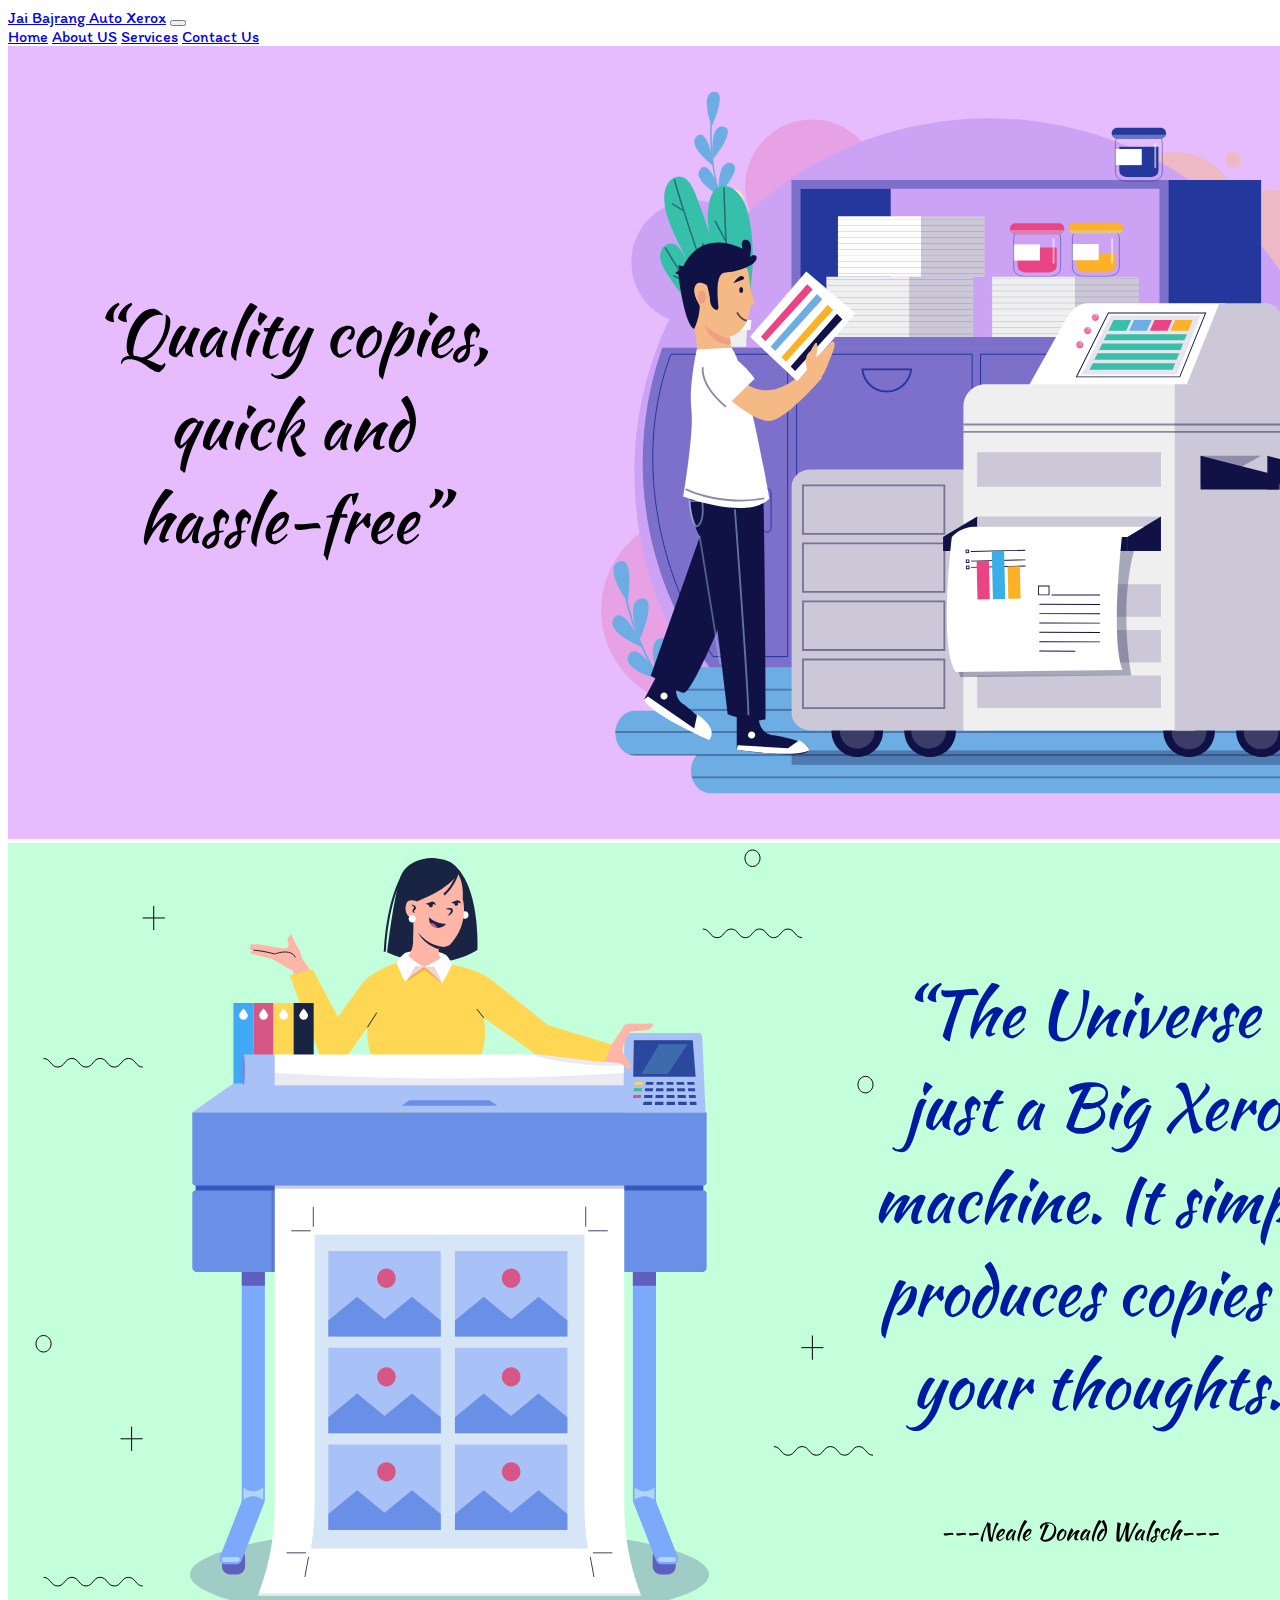
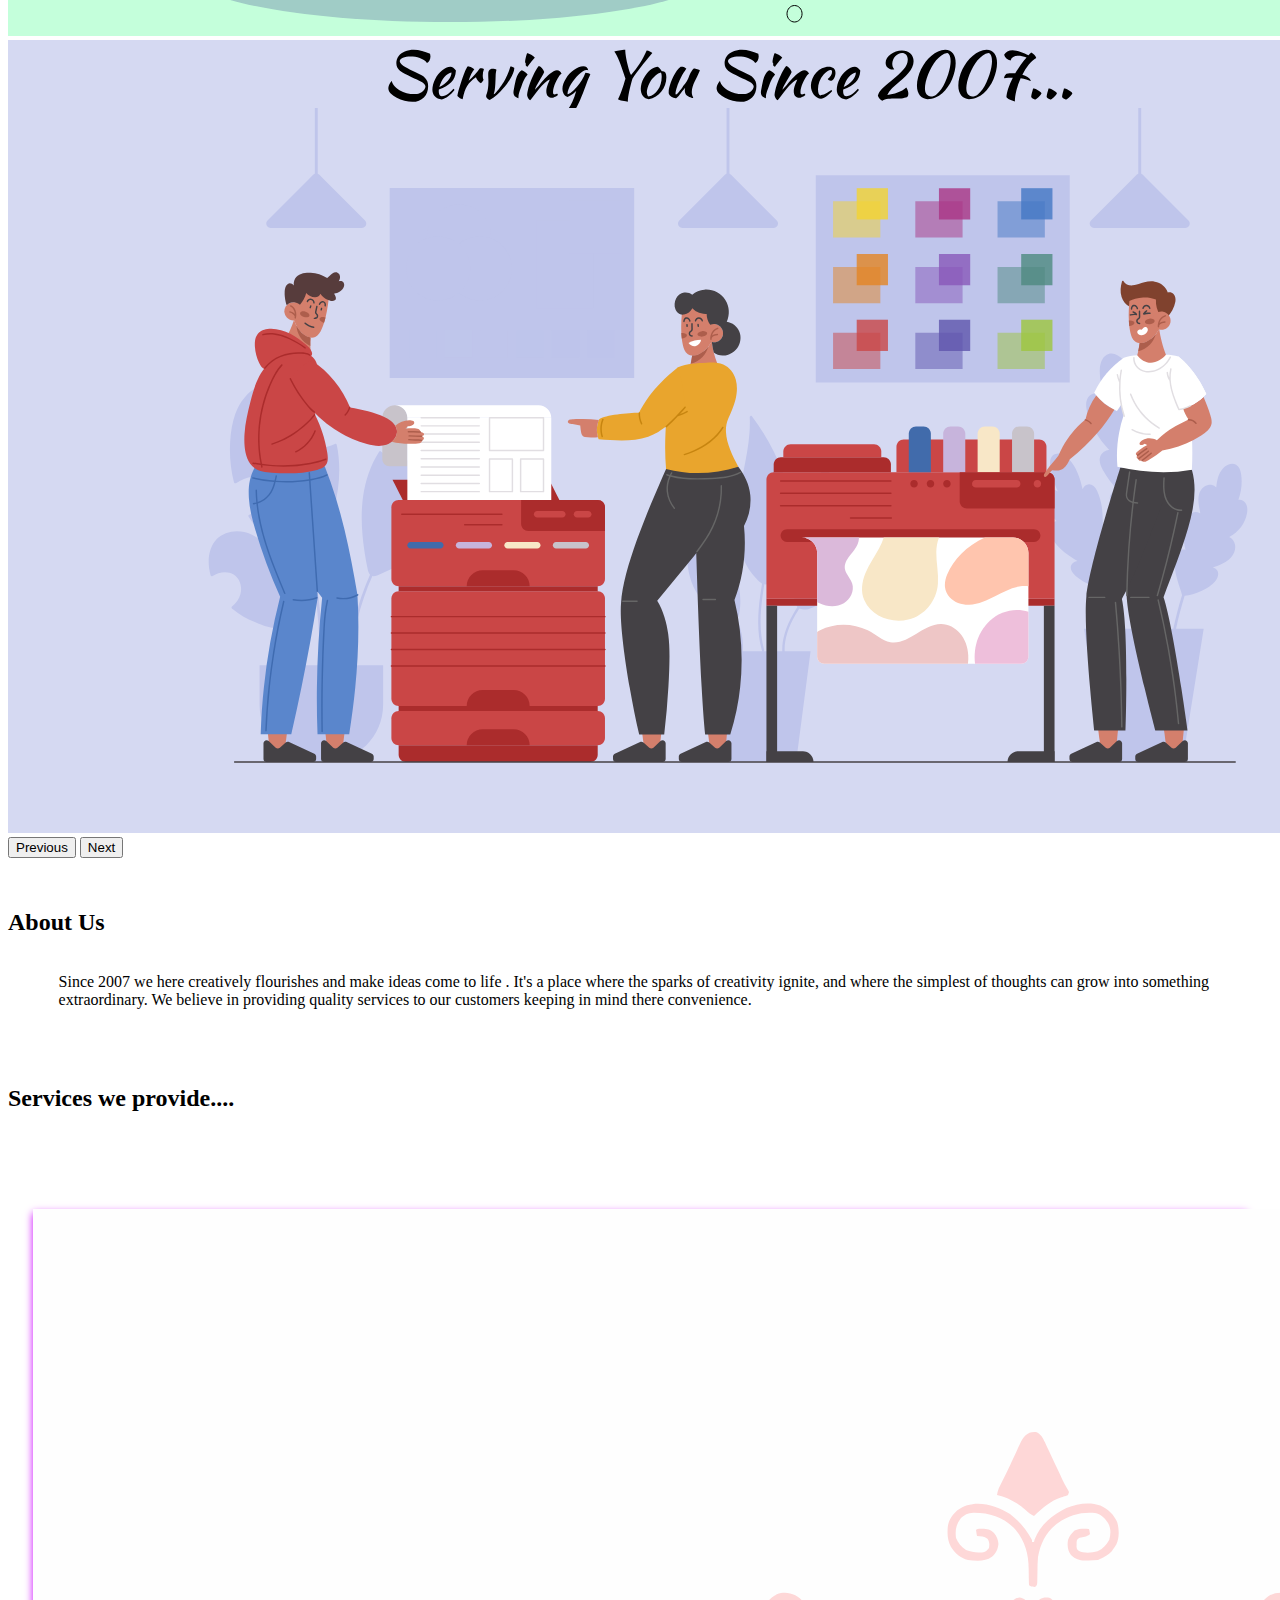
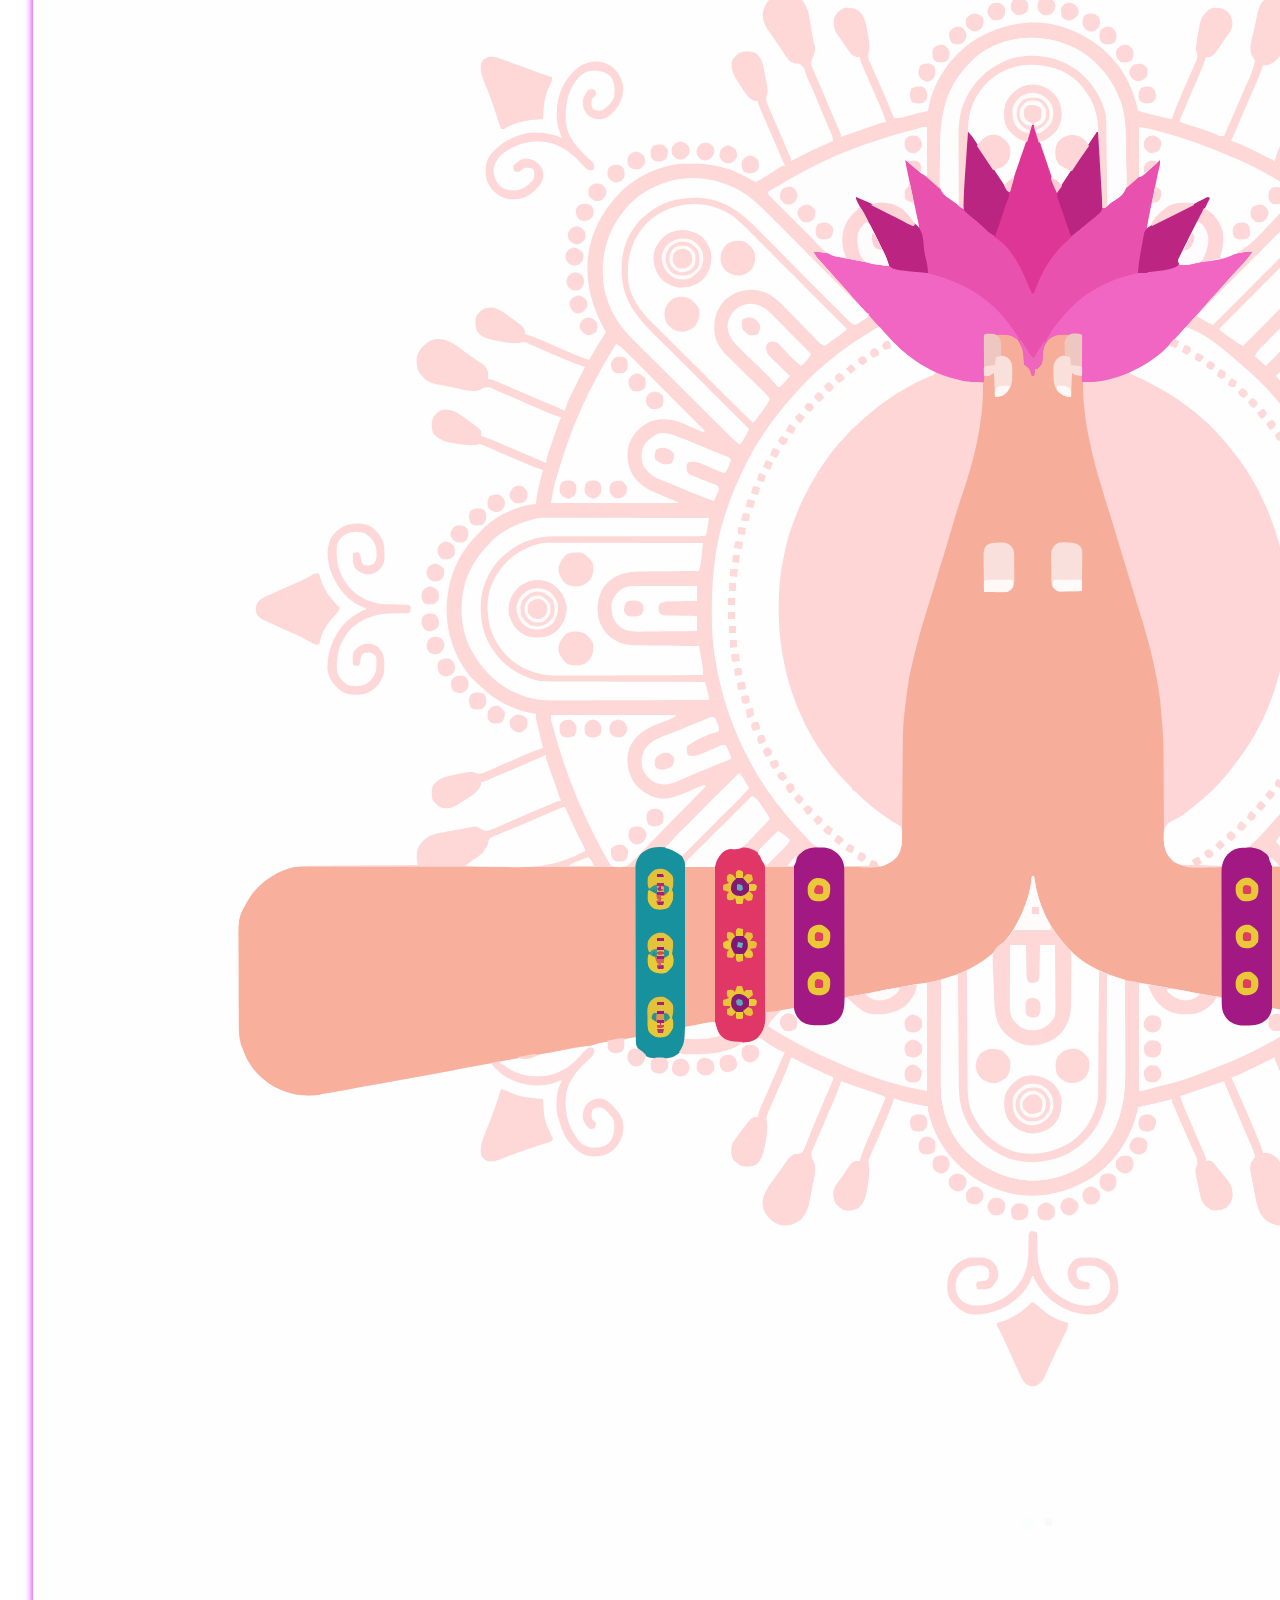
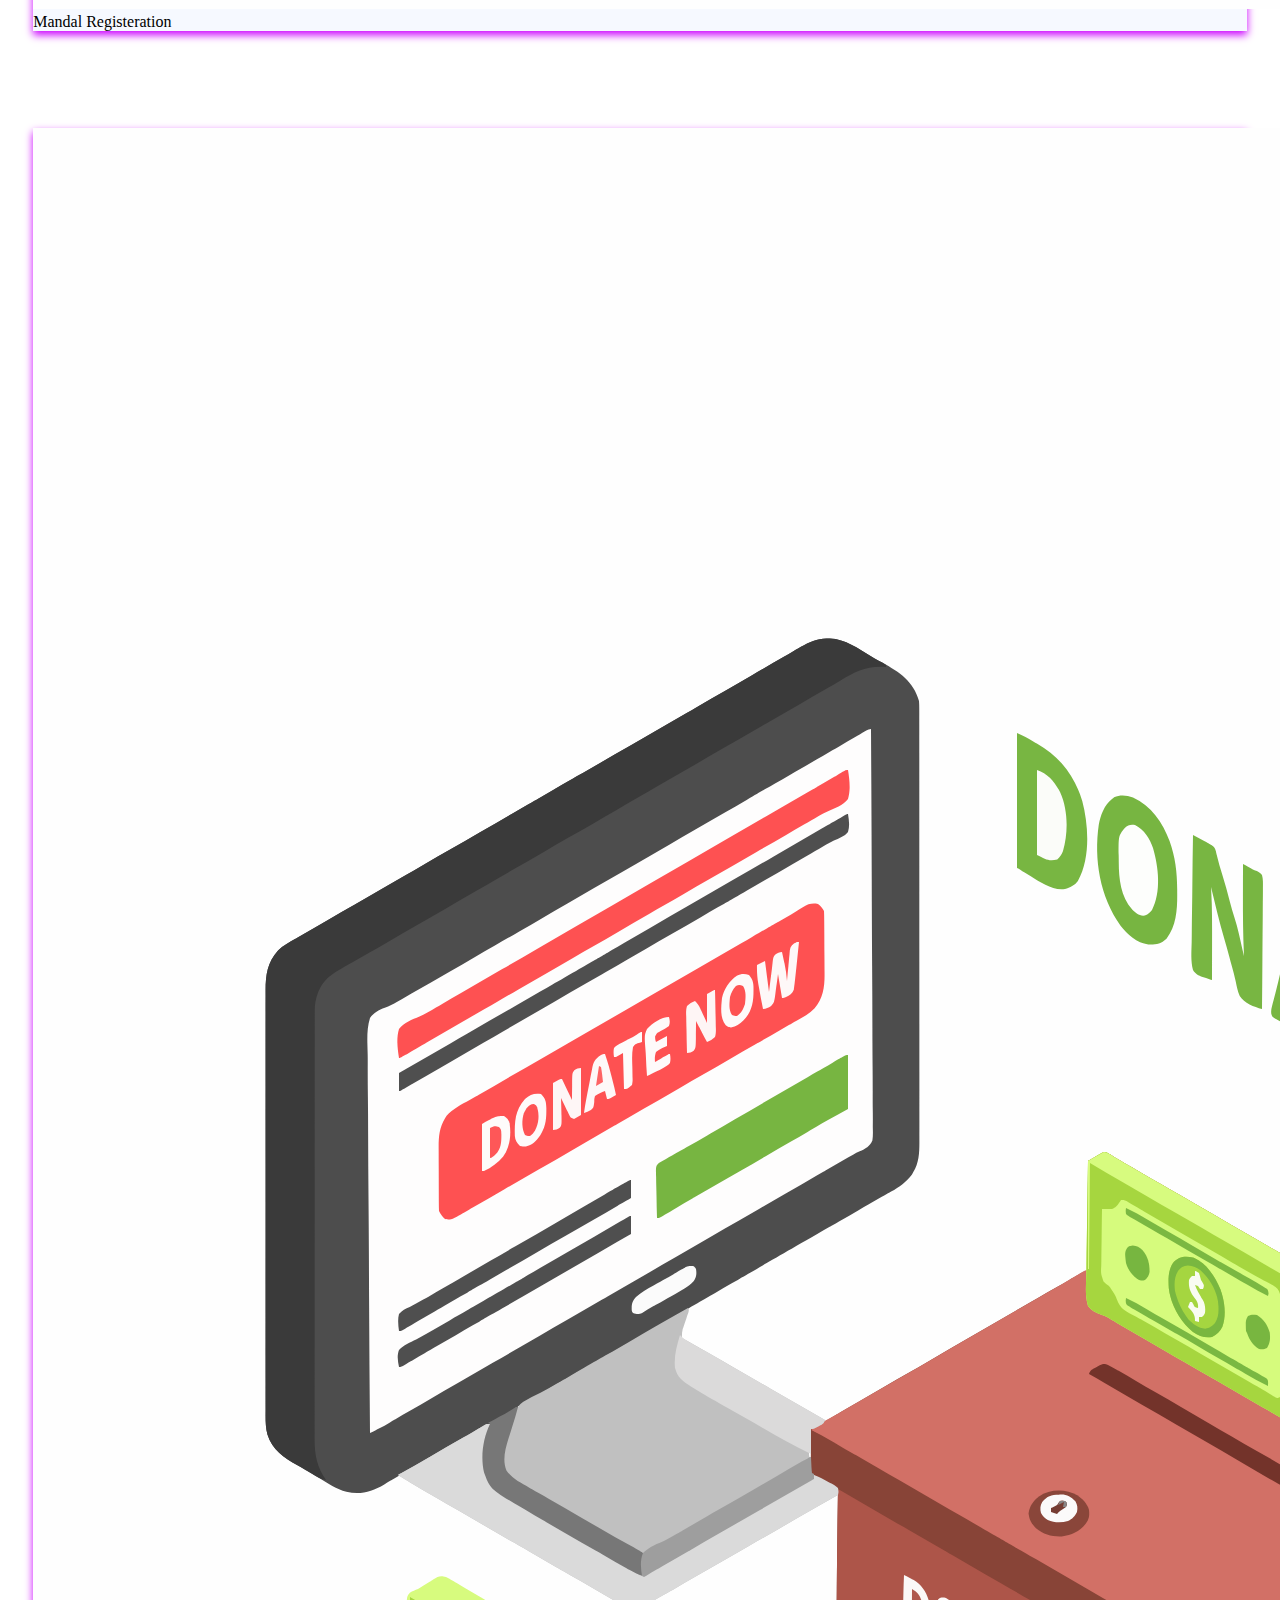
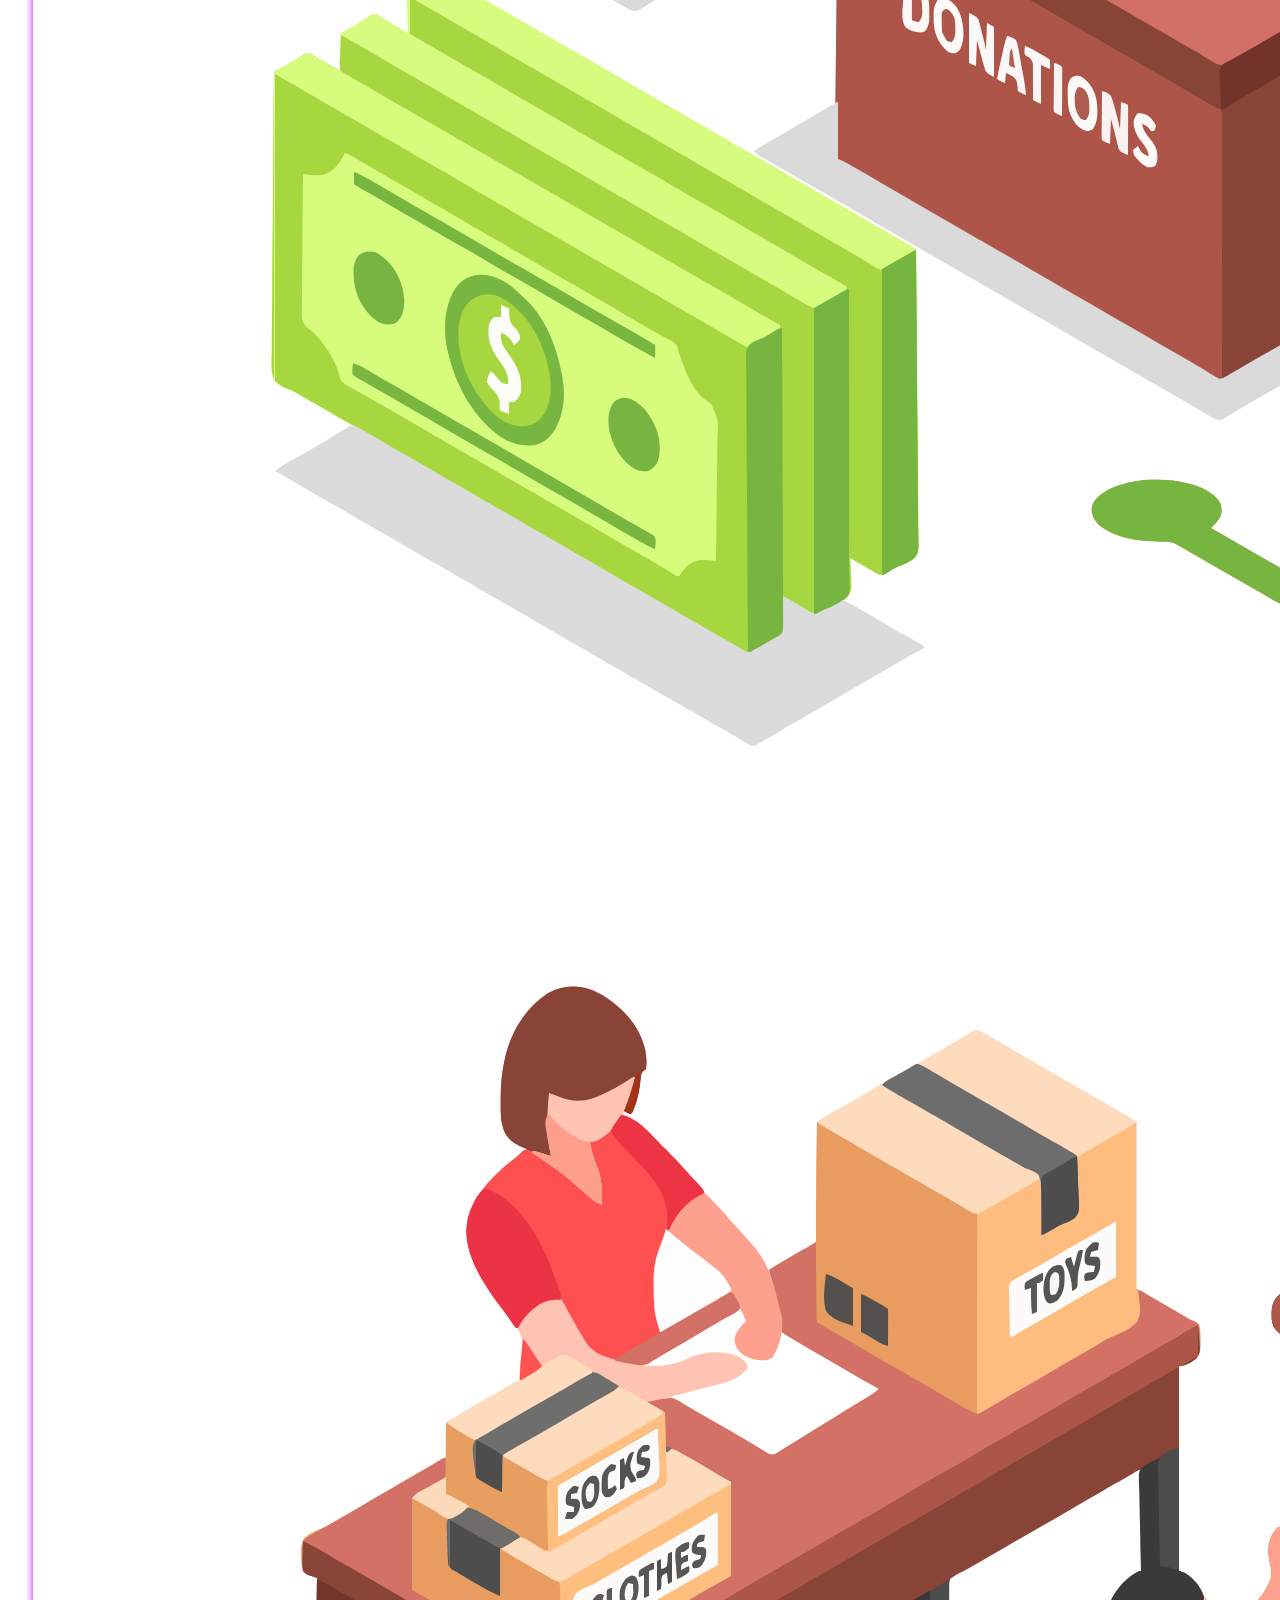
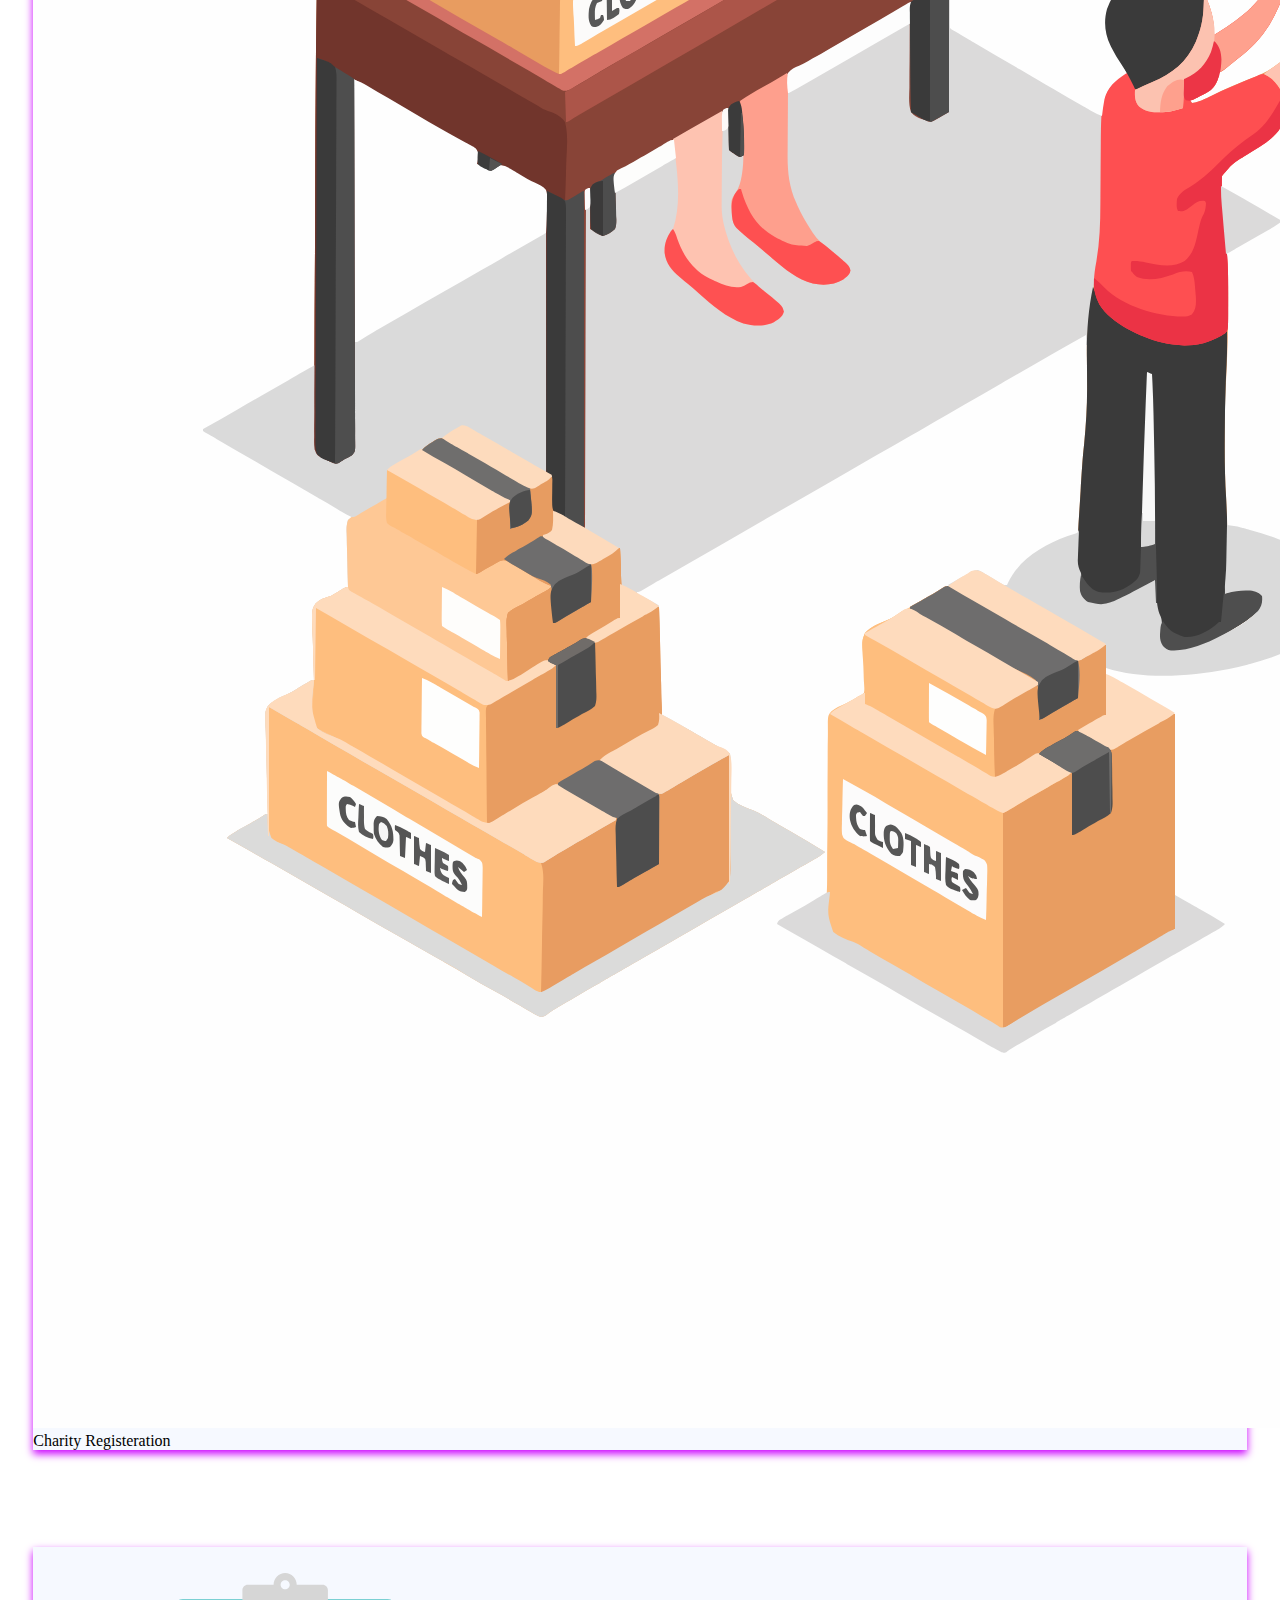
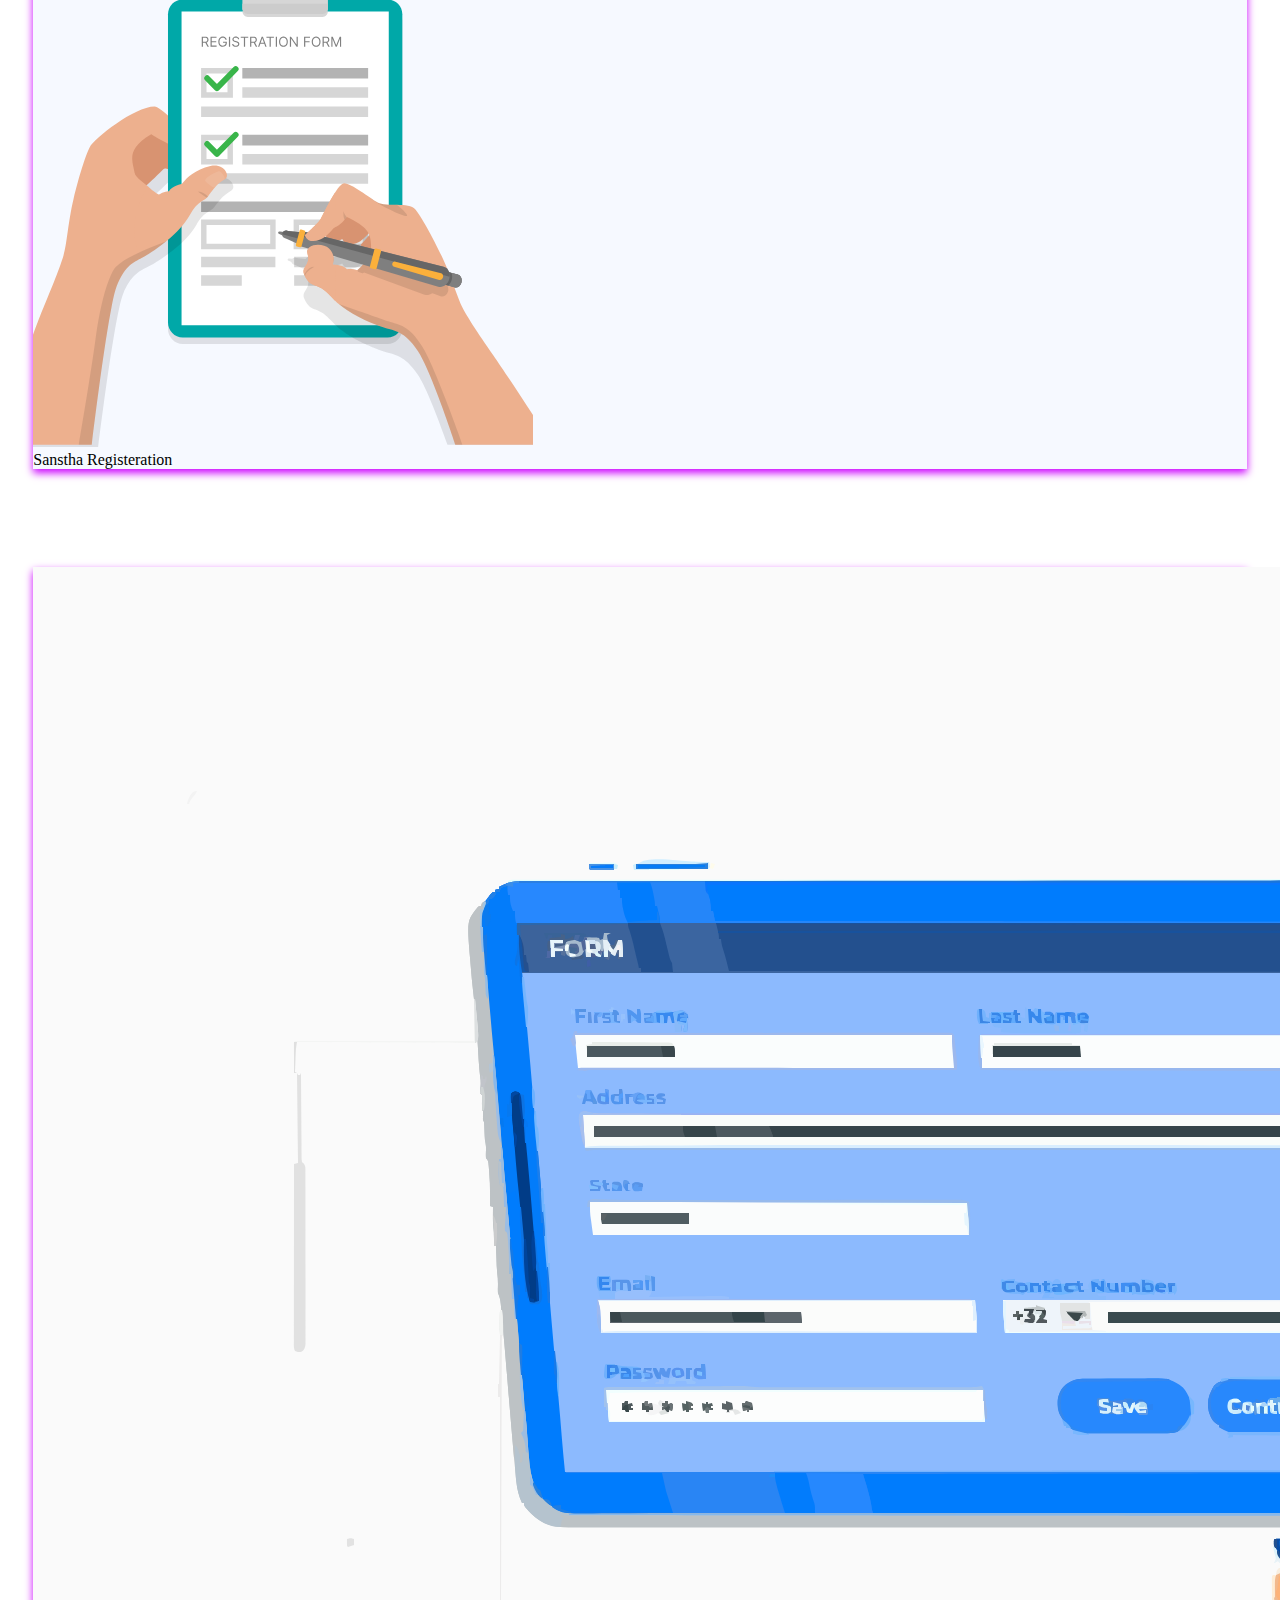
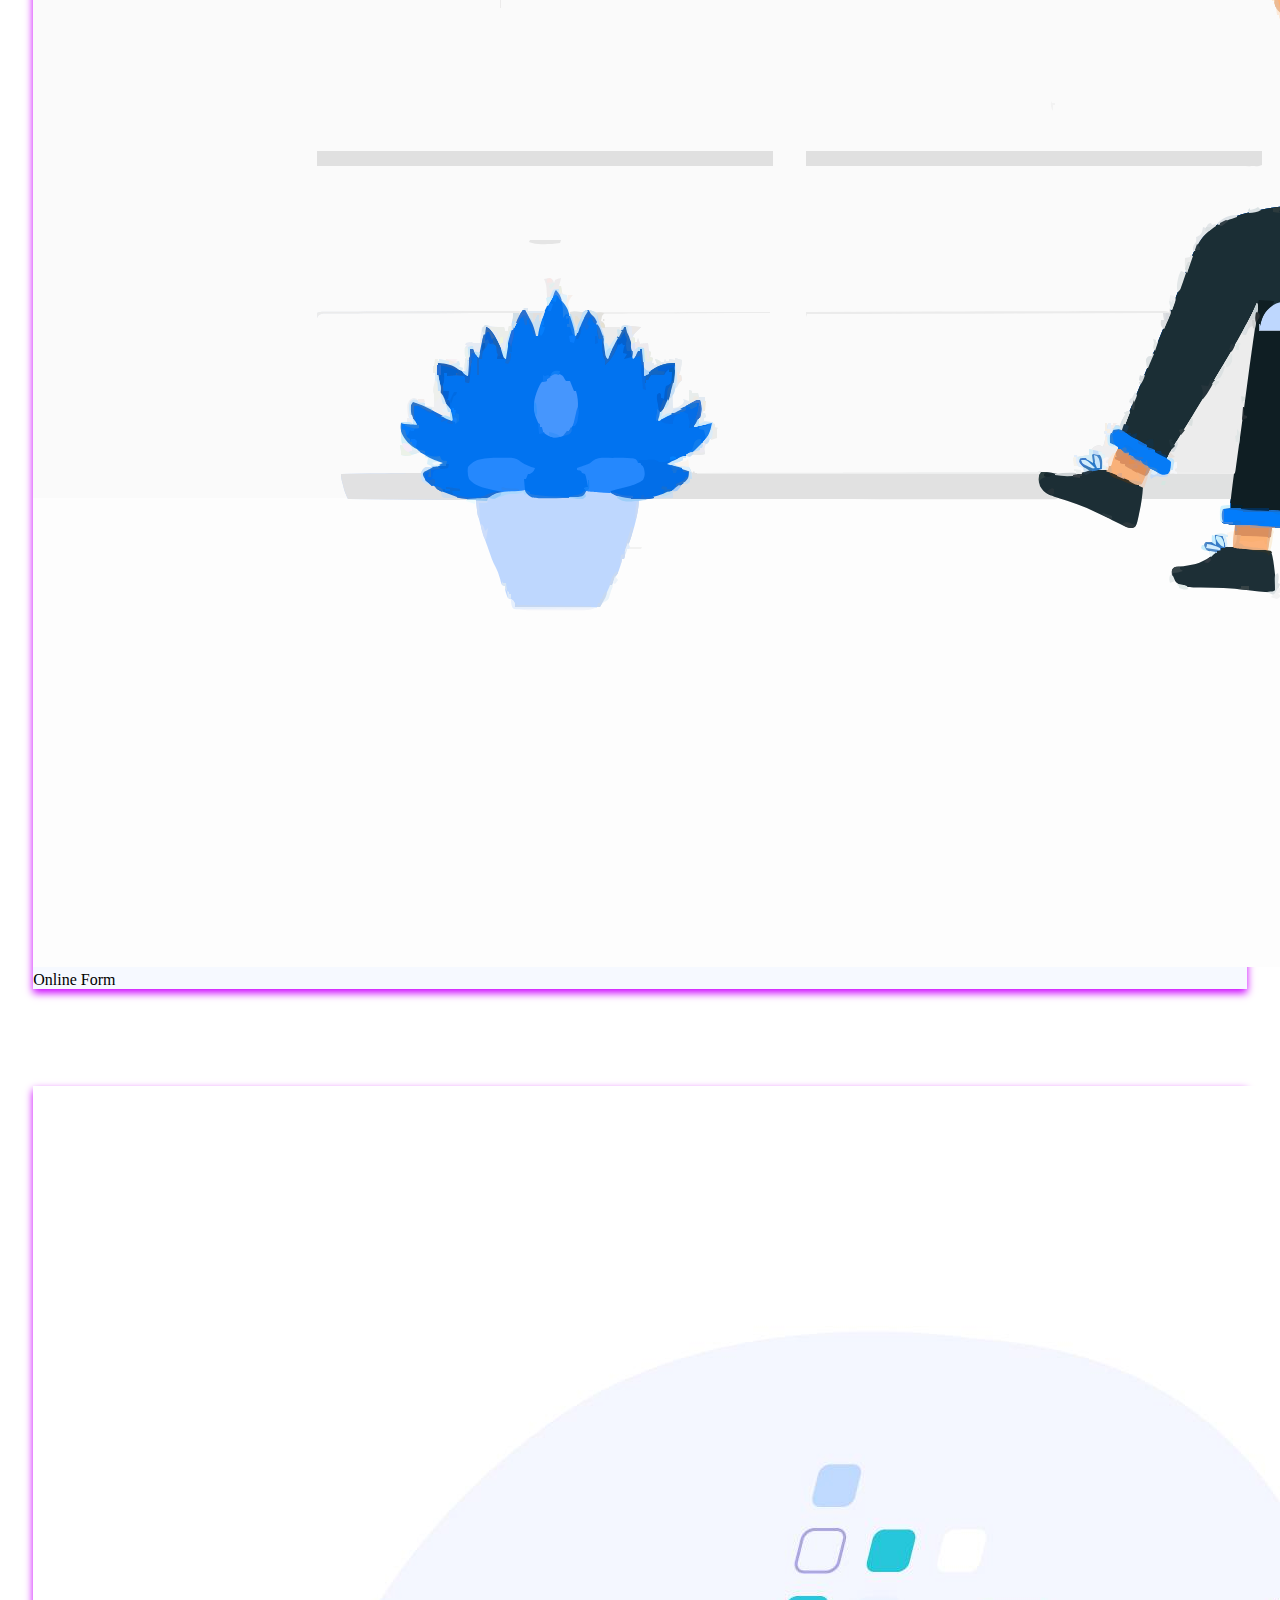
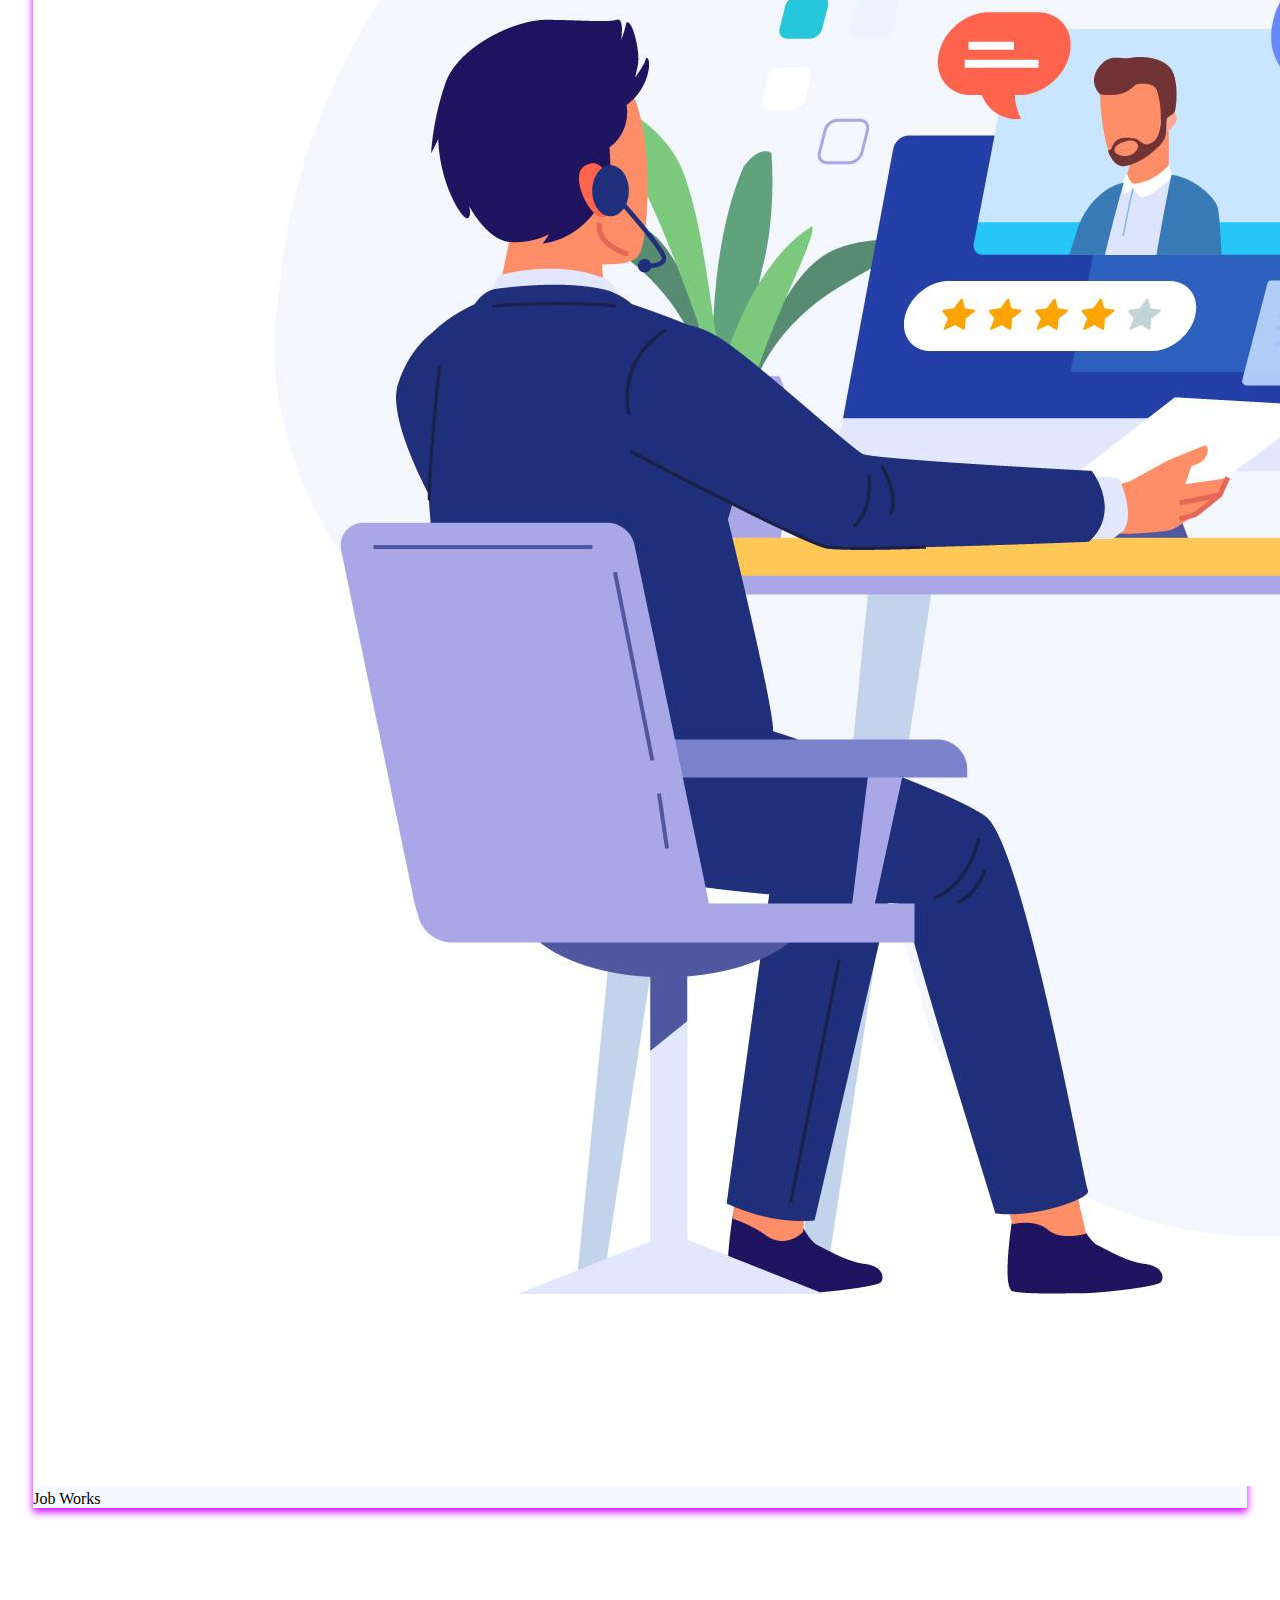
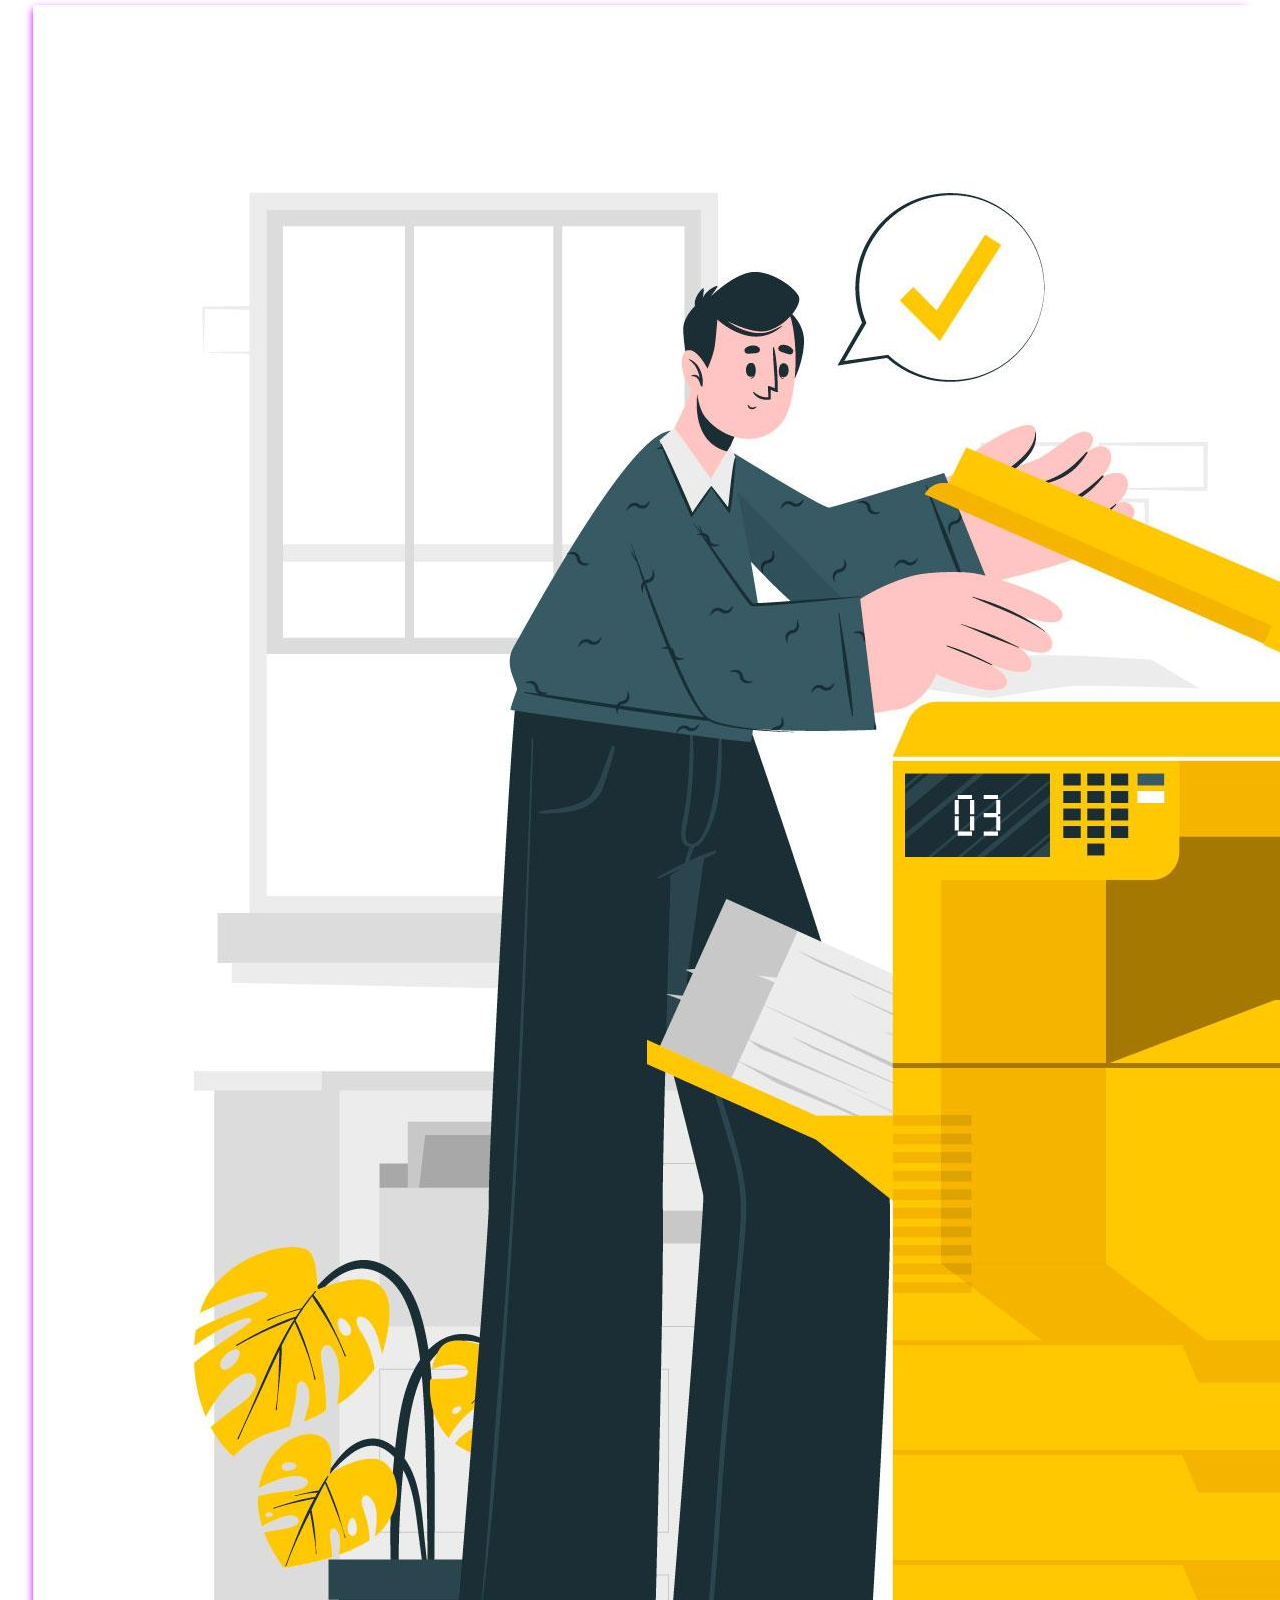
==== Jai Bajranj/index.html @ 71fc89ba "Added folder" ====
<!DOCTYPE html>
<html lang="en">
<head>
    <meta charset="UTF-8">
    <meta name="viewport" content="width=device-width, initial-scale=1.0">
    <title>Jai Bajrang</title>
    <link href="https://cdn.jsdelivr.net/npm/bootstrap@5.0.2/dist/css/bootstrap.min.css" rel="stylesheet" integrity="sha384-EVSTQN3/azprG1Anm3QDgpJLIm9Nao0Yz1ztcQTwFspd3yD65VohhpuuCOmLASjC" crossorigin="anonymous">
    <link href='https://fonts.googleapis.com/css?family=Noto Sans Javanese' rel='stylesheet'>
    <link href='https://fonts.googleapis.com/css?family=Itim' rel='stylesheet'>
</head>
<style>
  .card {
  box-shadow: 0 4px 8px 0 rgb(204, 0, 255);
  transition: transform .5s;
  background-color: rgb(246, 249, 255);
}

.card:hover {
  transform: scale(0.8);
  box-shadow: 0 12px 16px 0 rgb(43, 8, 147)
}
</style>

<body>
    <!--navbar-->
    <nav class="navbar navbar-expand-lg navbar-dark bg-dark" style="font-family: Itim; position: sticky;">
      <div class="container-fluid">
        <a class="navbar-brand" href="#">Jai Bajrang Auto Xerox</a>
        <button class="navbar-toggler" type="button" data-bs-toggle="collapse" data-bs-target="#navbarNavAltMarkup" aria-controls="navbarNavAltMarkup" aria-expanded="false" aria-label="Toggle navigation">
          <span class="navbar-toggler-icon"></span>
        </button>
        <div class="collapse navbar-collapse" id="navbarNavAltMarkup">
          <div class="navbar-nav">
            <a class="nav-link active" aria-current="page" href="#">Home</a>
            <a class="nav-link" href="#About">About US</a>
            <a class="nav-link" href="#Services">Services</a>
            <a class="nav-link" href="#Contact">Contact Us</a>
          </div>
        </div>
      </div>
    </nav>

    

    <!--Crousel-->
    <section class="container-fluid bg-dark">
     <div id="carouselExampleAutoplaying" class="carousel slide" data-bs-ride="carousel">
       <div class="carousel-inner">
        <div class="carousel-item active">
          <img src="Images/cro_1.svg" class="d-block w-100" alt="...">
        </div>
        <div class="carousel-item">
          <img src="Images/cro_2.svg" class="d-block w-100" alt="...">
        </div>
        <div class="carousel-item">
          <img src="Images/cro_3.svg" class="d-block w-100" alt="...">
        </div>
       </div>
       <button class="carousel-control-prev" type="button" data-bs-target="#carouselExampleAutoplaying" data-bs-slide="prev">
        <span class="carousel-control-prev-icon" aria-hidden="true"></span>
        <span class="visually-hidden">Previous</span>
       </button>
       <button class="carousel-control-next" type="button" data-bs-target="#carouselExampleAutoplaying" data-bs-slide="next">
        <span class="carousel-control-next-icon" aria-hidden="true"></span>
        <span class="visually-hidden">Next</span>
       </button>
      </div>
   </section>

    <!--About Us-->
    <div style="margin-top: 4%;" id="About">
      <h2 class="text-center" >About Us</h2>
      <p style="margin-left: 4%; margin-right: 4%; margin-top: 3%; ">Since 2007 we here creatively flourishes and make ideas come to life . It's a place where the sparks of creativity ignite, and where the simplest of thoughts can grow into something extraordinary.
        We believe in providing quality services to our customers keeping in mind there convenience.</p>
    </div>


    <!--Services-->
    <div style="margin-top: 6%;" id="Services">
   <h2 class="text-center">Services we provide....</h2>
   <div class="row row-cols-2 row-cols-md-4" style="margin-left: 2%; margin-right: 2%; font-family:Georgia, 'Times New Roman', Times, serif;">
    <div class="col" >
      <div class="card" style="margin-top: 8%;">
        <img src="Images/pser_!.svg" class="card-img-top" alt="">
        <div class="card-body">
          <div class="card-title text-center" >Mandal Registeration</div>
        </div>
      </div>
    </div>

    <div class="col">
      <div class="card" style="margin-top: 8%;">
        <img src="Images/pservice_2.svg" class="card-img-top" alt="">
        <div class="card-body">
          <div class="card-title text-center">Charity Registeration</div>
        </div>
      </div>
    </div>

    <div class="col">
      <div class="card" style="margin-top: 8%;">
        <img src="Images/pser_3.svg" class="card-img-top" alt="">
        <div class="card-body">
          <div class="card-title text-center">Sanstha Registeration</div>
        </div>
      </div>
    </div>

    <div class="col">
      <div class="card" style="margin-top: 8%;">
        <img src="Images/service_4_2.svg" class="card-img-top" alt="">
        <div class="card-body">
          <div class="card-title text-center">Online Form </div>
        </div>
      </div>
    </div>

    <div class="col">
      <div class="card" style="margin-top: 8%;">
        <img src="Images/pservice_5.jpg" class="card-img-top" alt="">
        <div class="card-body">
          <div class="card-title text-center">Job Works</div>
        </div>
      </div>
    </div>

    <div class="col">
      <div class="card" style="margin-top: 8%;">
        <img src="Images/pservice_6.jpg" class="card-img-top" alt="">
        <div class="card-body">
          <div class="card-title text-center">Xerox</div>
        </div>
      </div>
    </div>

    <div class="col">
      <div class="card" style="margin-top: 8%;">
        <img src="Images/pservice_7.svg" class="card-img-top" alt="">
        <div class="card-body">
          <div class="card-title text-center">I-cards</div>
        </div>
      </div>
    </div>

    <div class="col">
      <div class="card" style="margin-top: 8%;" >
        <img src="Images/pservice_8.jpg" class="card-img-top " alt="">
        <div class="card-body">
          <div class="card-title text-center ">Typing</div>
        </div>
      </div>
    </div>
   </div>
    </div>
    
<!--Registration Button-->   
<div  class="text-center" style="margin-top: 8%;"> 
  <a href="https://docs.google.com/forms/d/e/1FAIpQLSdrBih1ncPVoO1SxZRvJvUkSNavgYzpyaTtnt7NO4q5Ew08GQ/viewform?usp=sf_link" target="_blank">
    <button type="button" class="btn btn-outline-primary fw-light fs-5" style="border-color: blueviolet; color: black; font-family: Itim
    ;">Mandal Registeration</button>
  </a>
  <br>
  <br>
 <a href="https://docs.google.com/forms/d/e/1FAIpQLSdRp5aU3NBNDs_UqQymBUH2cYSm89o0RwzkKiDy_ZYCv4QobA/viewform?usp=sf_link" target="_blank">
  <button type="button" class="btn btn-outline-primary  fs-5" style="border-color: blueviolet; color: black; font-family: Itim
  ;">Details for I-card</button>
 </a>
 <br>
 <br>
<a href="https://forms.gle/PiZFbhWPR77Ca2ew7" target="_blank">
<button type="button" class="btn btn-outline-primary fs-5" style="border-color: blueviolet; color: black; font-family: Itim;">Resume Details</button>
</a>
</div>

<!--Contact Us-->
 <div class="text-light text-center bg-dark" id="Contact" style="margin-top: 8%;"><br>
    <h2 class="text-center">Contact Us</h2> 
    <br>
    <p class="text-center">Phone No.:09226864086 <br>
    Email:ashok9226864086@gmail.com <br>
    Address: Pangari, Yavatmal, Maharashtra 445001</p>
    <a href="https://www.google.com/maps/place/Jai+Bajrang+Auto+Xerox/@20.393164,78.129099,16z/data=!4m6!3m5!1s0x3bd3e8b6a3a7484d:0x90369eccc3102d62!8m2!3d20.3931644!4d78.129099!16s%2Fg%2F11c1xfnjc3?hl=en-US&entry=ttu" target="_blank">
   <button type="button" class="btn btn-outline-light fs-6 fst-italic">Click Here To Visit</button></a>  
   <br>
   <br>
 </div>
 <script src="https://cdn.jsdelivr.net/npm/bootstrap@5.0.2/dist/js/bootstrap.bundle.min.js" integrity="sha384-MrcW6ZMFYlzcLA8Nl+NtUVF0sA7MsXsP1UyJoMp4YLEuNSfAP+JcXn/tWtIaxVXM" crossorigin="anonymous"></script>
</body>
</html>
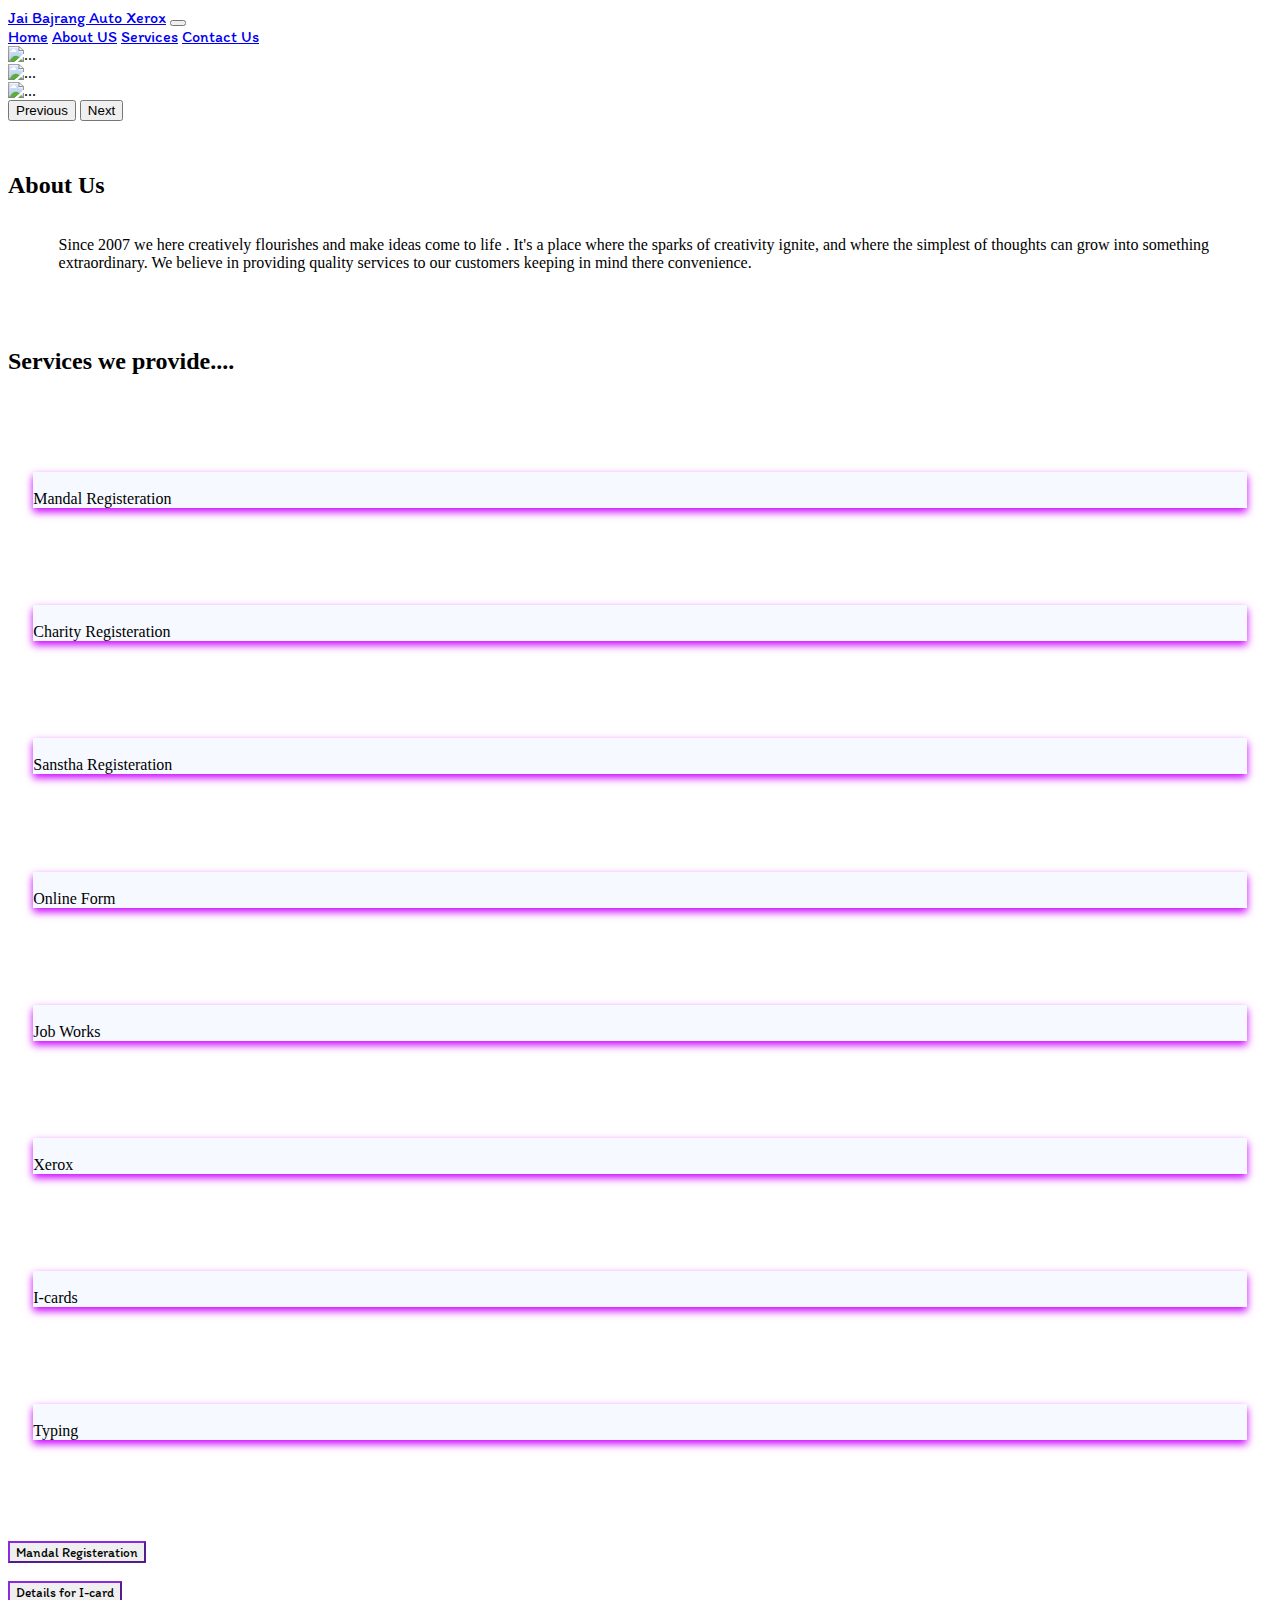
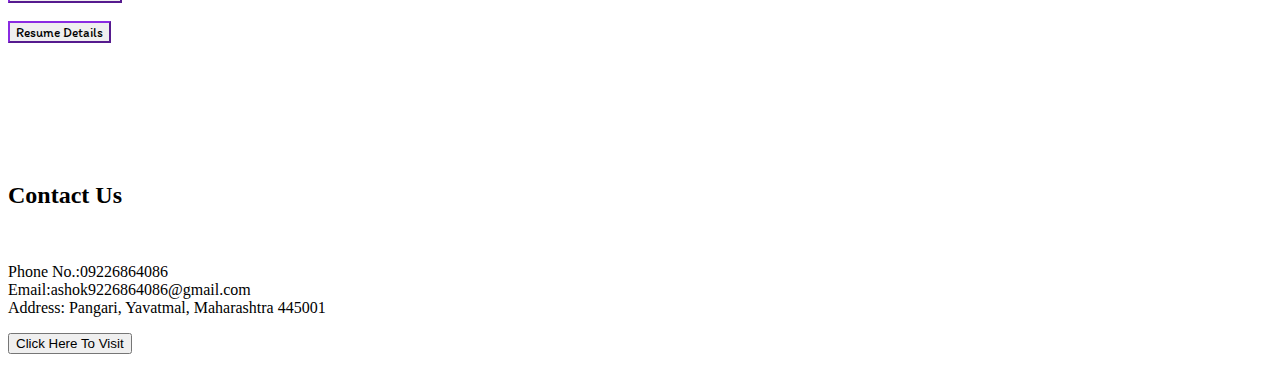
==== commit 96ca1834: "Update index.html" ====
--- a/Jai Bajranj/index.html
+++ b/Jai Bajranj/index.html
@@ -47,13 +47,13 @@
      <div id="carouselExampleAutoplaying" class="carousel slide" data-bs-ride="carousel">
        <div class="carousel-inner">
         <div class="carousel-item active">
-          <img src="Images/cro_1.svg" class="d-block w-100" alt="...">
+          <img src="Jai Bajranj/Images/cro_1.svg" class="d-block w-100" alt="...">
         </div>
         <div class="carousel-item">
-          <img src="Images/cro_2.svg" class="d-block w-100" alt="...">
+          <img src="Jai Bajranj/Images/cro_2.svg" class="d-block w-100" alt="...">
         </div>
         <div class="carousel-item">
-          <img src="Images/cro_3.svg" class="d-block w-100" alt="...">
+          <img src="Jai Bajranj/Images/cro_3.svg" class="d-block w-100" alt="...">
         </div>
        </div>
        <button class="carousel-control-prev" type="button" data-bs-target="#carouselExampleAutoplaying" data-bs-slide="prev">
@@ -81,7 +81,7 @@
    <div class="row row-cols-2 row-cols-md-4" style="margin-left: 2%; margin-right: 2%; font-family:Georgia, 'Times New Roman', Times, serif;">
     <div class="col" >
       <div class="card" style="margin-top: 8%;">
-        <img src="Images/pser_!.svg" class="card-img-top" alt="">
+        <img src="Jai Bajranj/Images/pser_!.svg" class="card-img-top" alt="">
         <div class="card-body">
           <div class="card-title text-center" >Mandal Registeration</div>
         </div>
@@ -90,7 +90,7 @@
 
     <div class="col">
       <div class="card" style="margin-top: 8%;">
-        <img src="Images/pservice_2.svg" class="card-img-top" alt="">
+        <img src="Jai Bajranj/Images/pservice_2.svg" class="card-img-top" alt="">
         <div class="card-body">
           <div class="card-title text-center">Charity Registeration</div>
         </div>
@@ -99,7 +99,7 @@
 
     <div class="col">
       <div class="card" style="margin-top: 8%;">
-        <img src="Images/pser_3.svg" class="card-img-top" alt="">
+        <img src="Jai Bajranj/Images/pser_3.svg" class="card-img-top" alt="">
         <div class="card-body">
           <div class="card-title text-center">Sanstha Registeration</div>
         </div>
@@ -108,7 +108,7 @@
 
     <div class="col">
       <div class="card" style="margin-top: 8%;">
-        <img src="Images/service_4_2.svg" class="card-img-top" alt="">
+        <img src="Jai Bajranj/Images/service_4_2.svg" class="card-img-top" alt="">
         <div class="card-body">
           <div class="card-title text-center">Online Form </div>
         </div>
@@ -117,7 +117,7 @@
 
     <div class="col">
       <div class="card" style="margin-top: 8%;">
-        <img src="Images/pservice_5.jpg" class="card-img-top" alt="">
+        <img src="Jai Bajranj/Images/pservice_5.jpg" class="card-img-top" alt="">
         <div class="card-body">
           <div class="card-title text-center">Job Works</div>
         </div>
@@ -126,7 +126,7 @@
 
     <div class="col">
       <div class="card" style="margin-top: 8%;">
-        <img src="Images/pservice_6.jpg" class="card-img-top" alt="">
+        <img src="Jai Bajranj/Images/pservice_6.jpg" class="card-img-top" alt="">
         <div class="card-body">
           <div class="card-title text-center">Xerox</div>
         </div>
@@ -135,7 +135,7 @@
 
     <div class="col">
       <div class="card" style="margin-top: 8%;">
-        <img src="Images/pservice_7.svg" class="card-img-top" alt="">
+        <img src="Jai Bajranj/Images/pservice_7.svg" class="card-img-top" alt="">
         <div class="card-body">
           <div class="card-title text-center">I-cards</div>
         </div>
@@ -144,7 +144,7 @@
 
     <div class="col">
       <div class="card" style="margin-top: 8%;" >
-        <img src="Images/pservice_8.jpg" class="card-img-top " alt="">
+        <img src="Jai Bajranj/Images/pservice_8.jpg" class="card-img-top " alt="">
         <div class="card-body">
           <div class="card-title text-center ">Typing</div>
         </div>
@@ -186,4 +186,4 @@
  </div>
  <script src="https://cdn.jsdelivr.net/npm/bootstrap@5.0.2/dist/js/bootstrap.bundle.min.js" integrity="sha384-MrcW6ZMFYlzcLA8Nl+NtUVF0sA7MsXsP1UyJoMp4YLEuNSfAP+JcXn/tWtIaxVXM" crossorigin="anonymous"></script>
 </body>
-</html>+</html>
